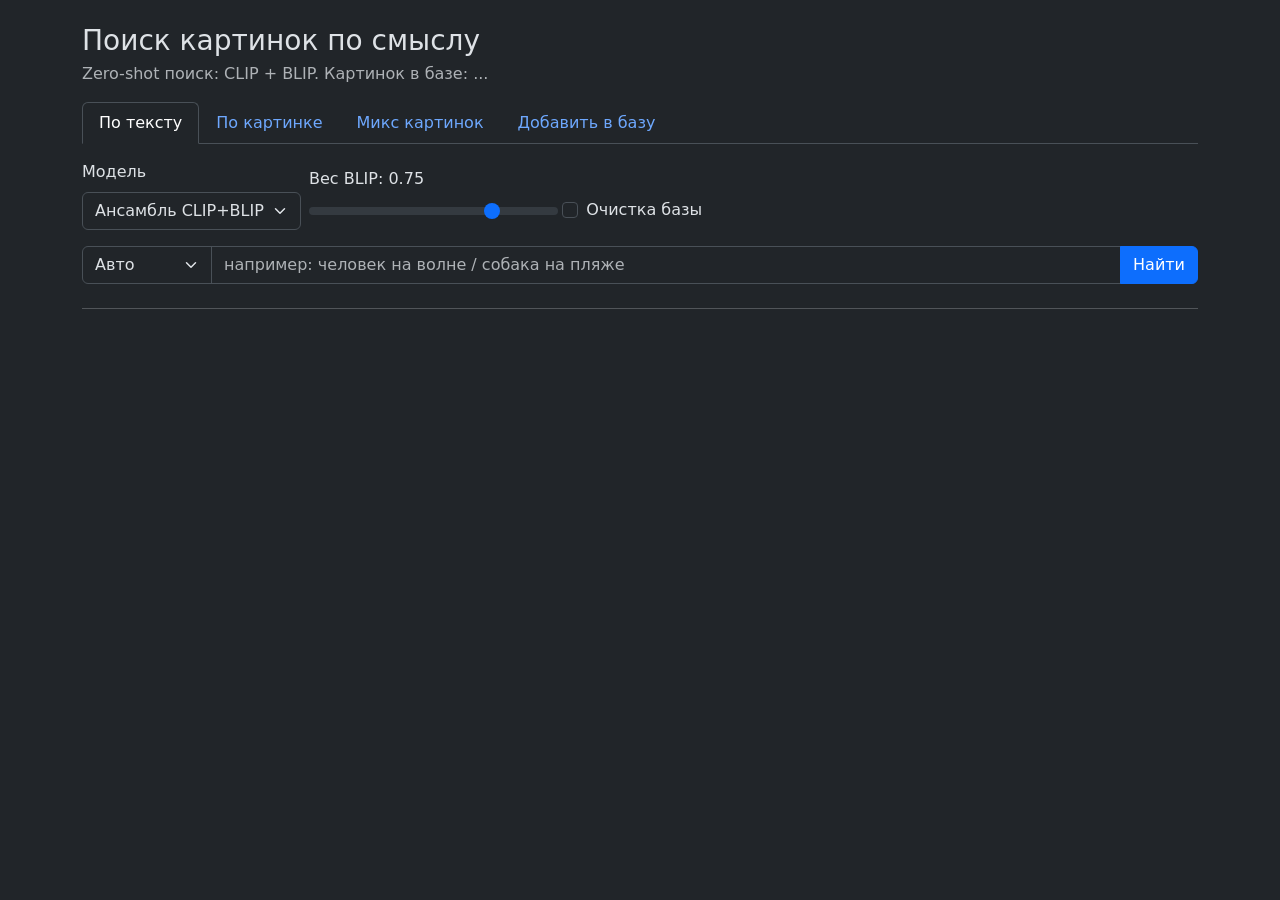
==== app/static/index.html @ 5a26420b "веб обертка" ====
<!doctype html>
<html lang="ru" data-bs-theme="dark">
<head>
  <meta charset="utf-8">
  <meta name="viewport" content="width=device-width, initial-scale=1">
  <title>Поиск картинок</title>
  <link href="https://cdn.jsdelivr.net/npm/bootstrap@5.3.3/dist/css/bootstrap.min.css" rel="stylesheet">
  <link href="/static/style.css" rel="stylesheet">
</head>
<body>
<div class="container py-4">

  <h3 class="mb-1">Поиск картинок по смыслу</h3>
  <p class="text-muted">Zero-shot поиск: CLIP + BLIP. Картинок в базе: <span id="total">...</span></p>

  <!-- вкладки -->
  <ul class="nav nav-tabs mb-3">
    <li class="nav-item"><a class="nav-link active" href="#" data-tab="text">По тексту</a></li>
    <li class="nav-item"><a class="nav-link" href="#" data-tab="image">По картинке</a></li>
    <li class="nav-item"><a class="nav-link" href="#" data-tab="multi">Микс картинок</a></li>
    <li class="nav-item"><a class="nav-link" href="#" data-tab="add">Добавить в базу</a></li>
  </ul>

  <!-- общий выбор модели -->
  <div class="row g-2 align-items-end mb-3" id="model-box">
    <div class="col-auto">
      <label class="form-label">Модель</label>
      <select id="model" class="form-select">
        <option value="ensemble" selected>Ансамбль CLIP+BLIP</option>
        <option value="blip">BLIP</option>
        <option value="clip">CLIP</option>
      </select>
    </div>
    <div class="col-auto" id="weight-box">
      <label class="form-label">Вес BLIP: <span id="wval">0.75</span></label>
      <input type="range" class="form-range" id="weight" min="0" max="1" step="0.05" value="0.75">
    </div>
    <div class="col-auto form-check mb-2" id="clean-box">
      <input class="form-check-input" type="checkbox" id="clean">
      <label class="form-check-label" for="clean">Очистка базы</label>
    </div>
  </div>

  <!-- вкладка: текст -->
  <div class="tab-pane" id="tab-text">
    <div class="input-group">
      <select id="lang" class="form-select" style="max-width:130px">
        <option value="auto" selected>Авто</option>
        <option value="ru">Русский</option>
        <option value="en">English</option>
      </select>
      <input type="text" id="query" class="form-control" placeholder="например: человек на волне / собака на пляже">
      <button class="btn btn-primary" onclick="searchText()">Найти</button>
    </div>
    <div class="text-muted mt-1" id="translated"></div>
  </div>

  <!-- вкладка: картинка -->
  <div class="tab-pane d-none" id="tab-image">
    <input type="file" id="imgfile" class="form-control" accept="image/*" style="max-width:400px">
    <button class="btn btn-primary mt-2" onclick="searchImage()">Найти похожие</button>
  </div>

  <!-- вкладка: микс -->
  <div class="tab-pane d-none" id="tab-multi">
    <p class="text-muted">Загрузите 2+ картинки — система ищет ту, где смыслы объединяются (собака + пляж).</p>
    <input type="file" id="multifiles" class="form-control" accept="image/*" multiple style="max-width:400px">
    <div class="mt-2" id="mixw-box">
      <label class="form-label">Смешивание (для двух картинок): <span id="mixval">0.5</span></label>
      <input type="range" class="form-range" id="mixw" min="0" max="1" step="0.05" value="0.5" style="max-width:400px">
      <div class="text-muted small">0 = только первая, 1 = только вторая</div>
    </div>
    <button class="btn btn-primary mt-2" onclick="searchMulti()">Найти</button>
  </div>

  <!-- вкладка: добавить -->
  <div class="tab-pane d-none" id="tab-add">
    <p class="text-muted">Загрузите картинку и добавьте от 1 до 5 описаний.</p>
    <input type="file" id="addfile" class="form-control mb-2" accept="image/*" style="max-width:400px">
    <div id="caps"></div>
    <button class="btn btn-primary mt-2" onclick="addImage()">Добавить</button>
    <div class="mt-2" id="addmsg"></div>
  </div>

  <hr class="my-4">
  <div id="status" class="text-muted"></div>
  <div class="row g-3 mt-1" id="results"></div>

</div>
<script src="/static/app.js"></script>
</body>
</html>
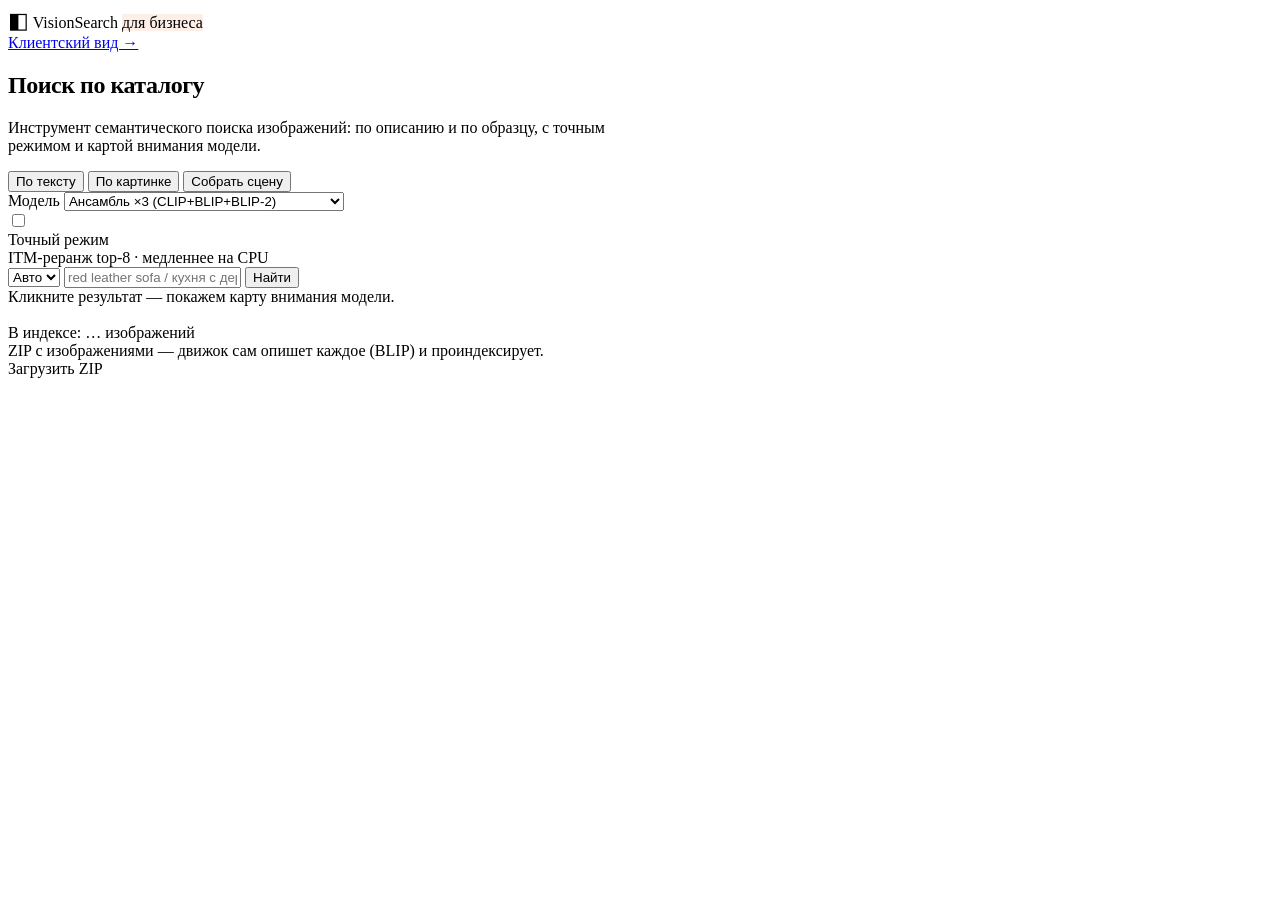
==== commit c0f66991: "Рабочая версия сайта: движок, веб-API, статика, Docker Модели/данные/эмбеддинги не в репозитории — к" ====
--- a/app/static/index.html
+++ b/app/static/index.html
@@ -1,92 +1,133 @@
 <!doctype html>
-<html lang="ru" data-bs-theme="dark">
+<html lang="ru">
 <head>
   <meta charset="utf-8">
   <meta name="viewport" content="width=device-width, initial-scale=1">
-  <title>Поиск картинок</title>
-  <link href="https://cdn.jsdelivr.net/npm/bootstrap@5.3.3/dist/css/bootstrap.min.css" rel="stylesheet">
-  <link href="/static/style.css" rel="stylesheet">
+  <title>VisionSearch — консоль каталога</title>
+  <link href="/static/bootstrap.min.css" rel="stylesheet">
+  <link href="/static/app.css?v=4" rel="stylesheet">
 </head>
 <body>
-<div class="container py-4">
 
-  <h3 class="mb-1">Поиск картинок по смыслу</h3>
-  <p class="text-muted">Zero-shot поиск: CLIP + BLIP. Картинок в базе: <span id="total">...</span></p>
+<header class="container d-flex align-items-center justify-content-between py-3">
+  <div class="d-flex align-items-center gap-2 fw-bold fs-5">
+    <span style="color:var(--brand);font-size:22px">◧</span> VisionSearch
+    <span class="badge rounded-pill d-none d-sm-inline-block" style="background:#fdeee7;color:var(--brand2)">для бизнеса</span>
+  </div>
+  <a class="mut text-decoration-none text-nowrap ps-2" href="/">Клиентский вид →</a>
+</header>
 
-  <!-- вкладки -->
-  <ul class="nav nav-tabs mb-3">
-    <li class="nav-item"><a class="nav-link active" href="#" data-tab="text">По тексту</a></li>
-    <li class="nav-item"><a class="nav-link" href="#" data-tab="image">По картинке</a></li>
-    <li class="nav-item"><a class="nav-link" href="#" data-tab="multi">Микс картинок</a></li>
-    <li class="nav-item"><a class="nav-link" href="#" data-tab="add">Добавить в базу</a></li>
-  </ul>
+<main class="container pb-5" style="max-width:1080px">
 
-  <!-- общий выбор модели -->
-  <div class="row g-2 align-items-end mb-3" id="model-box">
-    <div class="col-auto">
-      <label class="form-label">Модель</label>
-      <select id="model" class="form-select">
-        <option value="ensemble" selected>Ансамбль CLIP+BLIP</option>
-        <option value="blip">BLIP</option>
-        <option value="clip">CLIP</option>
-      </select>
+  <section class="py-4">
+    <h1 class="fw-bold" style="letter-spacing:-.02em">Поиск по каталогу</h1>
+    <p class="mut mb-0" style="max-width:620px">Инструмент семантического поиска изображений: по описанию и по образцу,
+       с точным режимом и картой внимания модели.</p>
+  </section>
+
+  <section class="card border-0 shadow-sm rounded-4 p-3 p-md-4">
+    <div class="segs mb-3">
+      <button class="seg active" data-tab="text" onclick="setTab('text',this)">По тексту</button>
+      <button class="seg" data-tab="image" onclick="setTab('image',this)">По картинке</button>
+      <button class="seg" data-tab="combine" onclick="setTab('combine',this)">Собрать сцену</button>
     </div>
-    <div class="col-auto" id="weight-box">
-      <label class="form-label">Вес BLIP: <span id="wval">0.75</span></label>
-      <input type="range" class="form-range" id="weight" min="0" max="1" step="0.05" value="0.75">
+
+    <div class="d-flex flex-wrap align-items-center gap-4 mb-3">
+      <div>
+        <label class="mut small d-block mb-1">Модель</label>
+        <select id="model" class="form-select" style="min-width:280px" onchange="onModel()">
+          <option value="ensemble3" selected>Ансамбль ×3 (CLIP+BLIP+BLIP-2)</option>
+          <option value="ensemble">Ансамбль CLIP+BLIP</option>
+          <option value="blip2">BLIP-2</option>
+          <option value="blip">BLIP-ITM</option>
+          <option value="clip">CLIP</option>
+        </select>
+      </div>
+
+      <div id="weightField" hidden>
+        <label class="mut small d-block mb-1">Вес BLIP: <b id="wval">0.75</b></label>
+        <input type="range" id="weight" class="form-range" style="min-width:160px"
+               min="0" max="1" step="0.05" value="0.75" oninput="wval.textContent=this.value">
+      </div>
+
+      <div class="d-flex align-items-center gap-2" id="preciseSwitch">
+        <div class="form-check form-switch m-0">
+          <input class="form-check-input" type="checkbox" id="precise" role="switch">
+        </div>
+        <div class="small lh-sm">Точный режим<br><span class="mut small">ITM-реранж top-8 · медленнее на CPU</span></div>
+      </div>
     </div>
-    <div class="col-auto form-check mb-2" id="clean-box">
-      <input class="form-check-input" type="checkbox" id="clean">
-      <label class="form-check-label" for="clean">Очистка базы</label>
+
+    <div id="pane-text">
+      <div class="pill d-flex gap-2">
+        <select id="lang" class="form-select flex-grow-0" style="max-width:88px">
+          <option value="auto" selected>Авто</option>
+          <option value="ru">RU</option>
+          <option value="en">EN</option>
+        </select>
+        <input type="text" id="q" placeholder="red leather sofa / кухня с деревянными шкафами"
+               onkeydown="if(event.key==='Enter')runText()">
+        <button class="btn btn-brand px-4" onclick="runText()">Найти</button>
+      </div>
+      <div class="mut small mt-2" id="meta">Кликните результат — покажем карту внимания модели.</div>
     </div>
+
+    <div id="pane-image" hidden>
+      <div class="pill d-flex gap-2 align-items-center">
+        <input type="file" id="imgfile" accept="image/*" class="form-control">
+        <button class="btn btn-brand px-4 flex-shrink-0" onclick="runImage()">Найти похожие</button>
+      </div>
+      <div class="mut small mt-2">По картинке доступны CLIP / BLIP / ансамбль CLIP+BLIP.</div>
+    </div>
+
+    <div id="pane-combine" hidden>
+      <div class="pill d-flex gap-2 align-items-center">
+        <input type="file" id="combofiles" accept="image/*" class="form-control" multiple>
+        <button class="btn btn-brand px-4 flex-shrink-0" onclick="runCombine()">Собрать сцену</button>
+      </div>
+      <div class="mut small mt-2">Загрузите 2+ образца (например, диван и торшер) — найдём кадры,
+        где присутствуют <b>все</b> объекты сразу. Ансамбль CLIP+BLIP, «мягкое И» по образцам.</div>
+    </div>
+
+    <div class="mut text-center mt-3" id="status" style="min-height:18px"></div>
+    <div class="grid mt-3" id="results"></div>
+  </section>
+
+  <section class="card border-0 shadow-sm rounded-4 p-3 mt-3">
+    <div class="d-flex flex-column flex-md-row align-items-md-center justify-content-between gap-3">
+      <div>
+        <div class="fw-semibold" id="baseInfo">В индексе: … изображений</div>
+        <div class="mut small">ZIP с изображениями — движок сам опишет каждое (BLIP) и проиндексирует.</div>
+      </div>
+      <label class="btn btn-brand flex-shrink-0">
+        <input type="file" id="zip" accept=".zip" hidden onchange="uploadZip()">
+        Загрузить ZIP
+      </label>
+    </div>
+    <div class="d-flex align-items-center gap-2 mt-3" id="progress" hidden>
+      <span class="spinner-border spinner-border-sm text-warning"></span><span id="ptext"></span>
+    </div>
+  </section>
+
+</main>
+
+<div class="overlay" id="hmModal" hidden>
+  <div class="overlay-card">
+    <div class="d-flex align-items-center justify-content-between mb-3">
+      <span class="fw-bold" id="hmTitle">Карта внимания</span>
+      <div class="d-flex gap-2">
+        <button class="chip" id="hmToggle" onclick="toggleHeat()">Скрыть карту</button>
+        <button class="chip" onclick="closeHeat()">✕ Закрыть</button>
+      </div>
+    </div>
+    <div class="hmbox" id="hmWrap">
+      <img id="hmImg" draggable="false">
+      <canvas id="hmCanvas"></canvas>
+    </div>
+    <div class="mut small text-center mt-3" id="hmInfo"></div>
   </div>
+</div>
 
-  <!-- вкладка: текст -->
-  <div class="tab-pane" id="tab-text">
-    <div class="input-group">
-      <select id="lang" class="form-select" style="max-width:130px">
-        <option value="auto" selected>Авто</option>
-        <option value="ru">Русский</option>
-        <option value="en">English</option>
-      </select>
-      <input type="text" id="query" class="form-control" placeholder="например: человек на волне / собака на пляже">
-      <button class="btn btn-primary" onclick="searchText()">Найти</button>
-    </div>
-    <div class="text-muted mt-1" id="translated"></div>
-  </div>
-
-  <!-- вкладка: картинка -->
-  <div class="tab-pane d-none" id="tab-image">
-    <input type="file" id="imgfile" class="form-control" accept="image/*" style="max-width:400px">
-    <button class="btn btn-primary mt-2" onclick="searchImage()">Найти похожие</button>
-  </div>
-
-  <!-- вкладка: микс -->
-  <div class="tab-pane d-none" id="tab-multi">
-    <p class="text-muted">Загрузите 2+ картинки — система ищет ту, где смыслы объединяются (собака + пляж).</p>
-    <input type="file" id="multifiles" class="form-control" accept="image/*" multiple style="max-width:400px">
-    <div class="mt-2" id="mixw-box">
-      <label class="form-label">Смешивание (для двух картинок): <span id="mixval">0.5</span></label>
-      <input type="range" class="form-range" id="mixw" min="0" max="1" step="0.05" value="0.5" style="max-width:400px">
-      <div class="text-muted small">0 = только первая, 1 = только вторая</div>
-    </div>
-    <button class="btn btn-primary mt-2" onclick="searchMulti()">Найти</button>
-  </div>
-
-  <!-- вкладка: добавить -->
-  <div class="tab-pane d-none" id="tab-add">
-    <p class="text-muted">Загрузите картинку и добавьте от 1 до 5 описаний.</p>
-    <input type="file" id="addfile" class="form-control mb-2" accept="image/*" style="max-width:400px">
-    <div id="caps"></div>
-    <button class="btn btn-primary mt-2" onclick="addImage()">Добавить</button>
-    <div class="mt-2" id="addmsg"></div>
-  </div>
-
-  <hr class="my-4">
-  <div id="status" class="text-muted"></div>
-  <div class="row g-3 mt-1" id="results"></div>
-
-</div>
-<script src="/static/app.js"></script>
+<script src="/static/business.js?v=4"></script>
 </body>
 </html>
